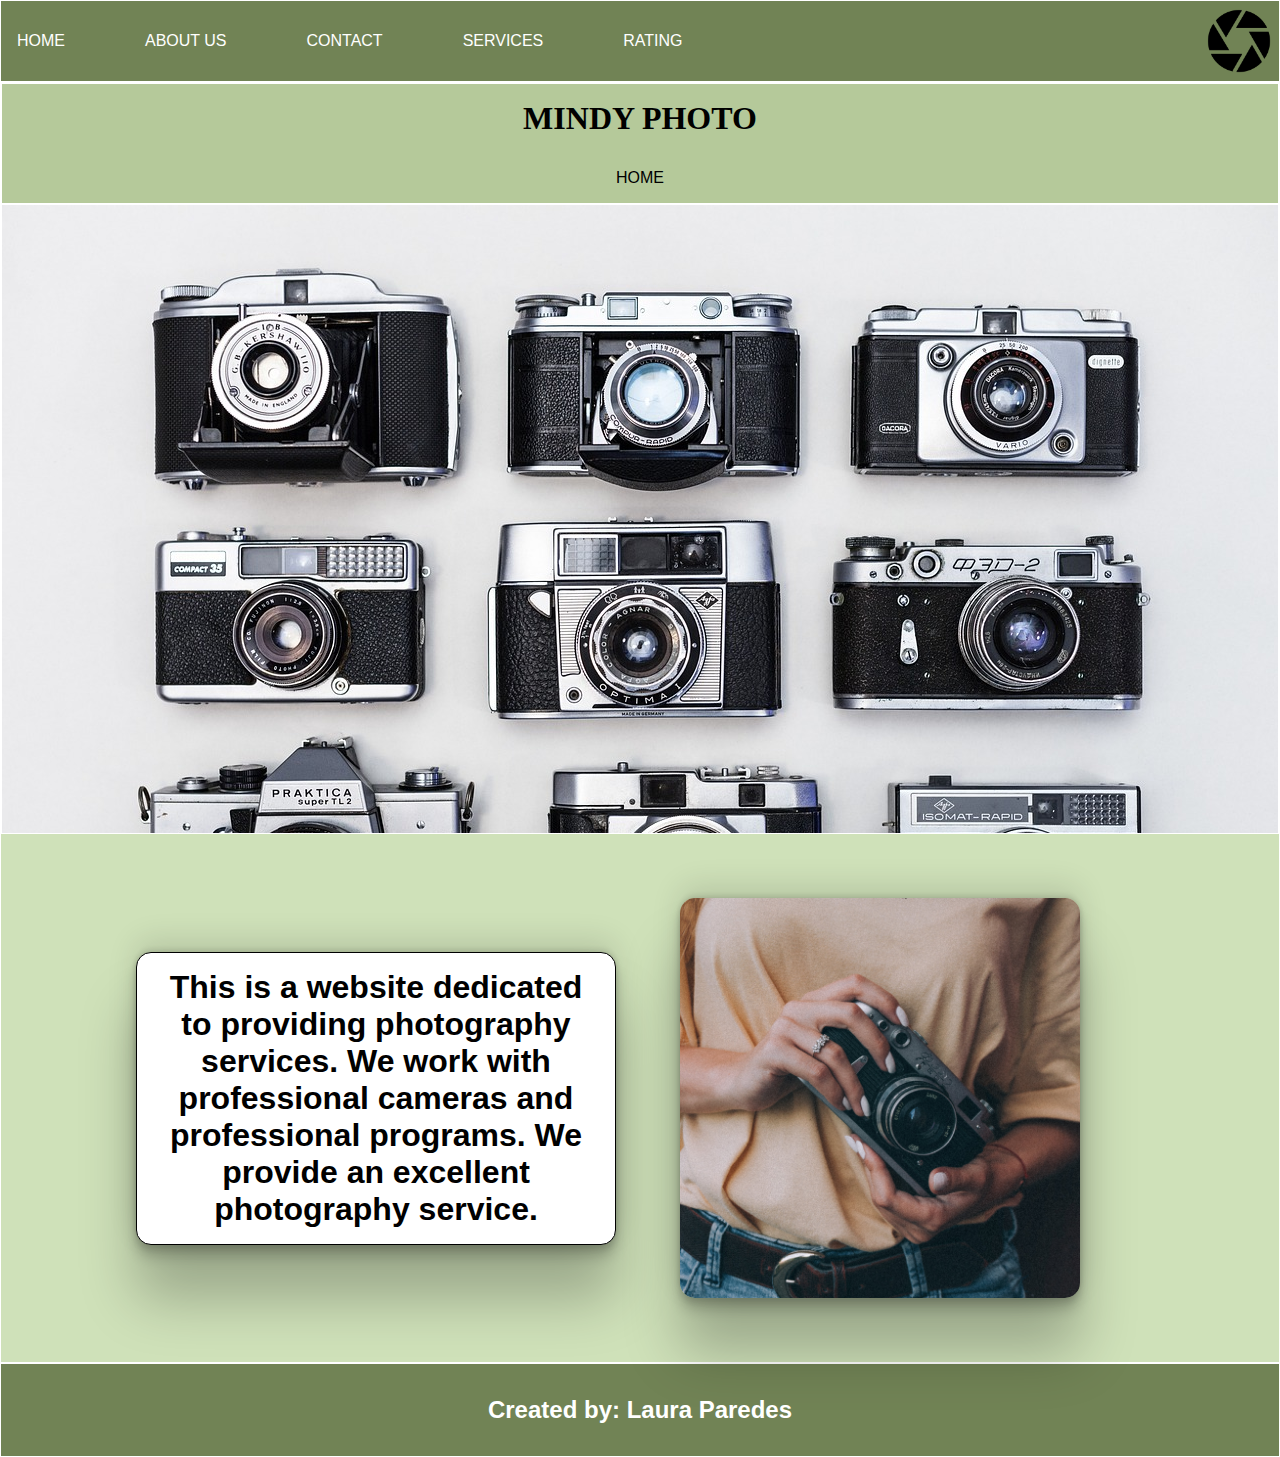
==== index.html @ ec30f6ea "sprint 2" ====
<!DOCTYPE html>
<html lang="en">
<head>
    <meta charset="UTF-8">
    <meta name="viewport" content="width=device-width, initial-scale=1.0">
    <title>Mindy Photo</title>
    <link rel="stylesheet" href="./styleflex.css">
    <link rel="shortcut icon" href="./images/favicon.png" type="image/x-icon">
</head>
<body>
    <header class="head-container">
         <nav class="box-1">
                <a href="#">HOME</a>
                <a href="./pages/aboutus.html">ABOUT US</a>
                <a href="./pages/contact.html">CONTACT</a>
                <a href="./pages/services.html">SERVICES</a> 
                <a href="./pages/rating.html">RATING</a>    
         </nav>
                 <img class="box-2" src="./images/logo.png" alt="logo">
    </header>
    <main class="main">
                 <div class="div-box-3">
                    <h1 class="box-3" >MINDY PHOTO</h1>
                     <p class="subbox-3">HOME</p>
                </div>
                <div id="banner"> </div>
        <div class="main-container">
            <h2 class="text-container">
                This is a website dedicated to providing photography services. We work with professional cameras and professional programs. We provide an excellent photography service.
            </h2>
            <img class="img-container" src="images/image1.jpg" alt="camara">
        </div>
     </main>
<footer class="foot-container" >
        <div >
            <h3 class="foot-text-container">Created by: Laura Paredes</h3>
        </div>
 </footer>
</body>

</html>
---- styleflex.css ----
*{
    margin:0;
    padding:0;
    box-sizing: border-box;
 }
 :root{
    background-color: #CFE1B9;
 }

 .head-container{
    background-color: #718355;
    display:flex;
    flex-direction: row;
    justify-content: space-between;
    align-items: center;
    border:white 1px solid;
 }

 .box-1{
    display: flex;
    flex-direction: row;
    gap:5rem; 
    margin: 1rem;
 }

 .box-1 a:hover{
    transform: scale(1.0);
    background-color: #B5C99A;
 }

 .box-1 a{
    font-family: 'Franklin Gothic Medium', 'Arial Narrow', Arial, sans-serif;
    text-decoration: none;
    color: white;
 }

 .box-2{
    display: flex;
    width: 5rem;
 }

 .main{
    background-color: #CFE1B9;
    display: flex;
    flex-direction: column;
    border:white 1px solid;
    align-items: center;
  
}

.div-box-3{
    background-color: #B5C99A;
    border:white 1px solid;
    width: 100%;
}

 .box-3{
    display: flex;
    width:20rem;
    margin: auto;
    justify-content: center;
   padding:1rem;
   font-size: 2rem;
 }

 .subbox-3{
    display: flex;
    width:10rem;
    margin: auto;
    justify-content: center;
    font-family: 'Franklin Gothic Medium', 'Arial Narrow', Arial, sans-serif;
    padding:1rem;
    font-size: 1rem;
 }

 #banner{
    background-image: url(images/imagebanner.jpg);
    height: 70vh;
    width: 100%;
    border:white 1px solid;
 }

 .main-container{
    display: flex;
    flex-direction: row;
    justify-content: center;
 }

 .text-container{
    display: flex;
    width:30rem;
    margin: auto;
    text-align: center;
    font-family: 'Franklin Gothic Medium', 'Arial Narrow', Arial, sans-serif;
    padding:1rem;
    font-size: 2rem;
    border:black 1px solid;
    background: white;
    box-shadow: rgba(0, 0, 0, 0.25) 0px 54px 55px, rgba(0, 0, 0, 0.12) 0px -12px 30px, rgba(0, 0, 0, 0.12) 0px 4px 6px, rgba(0, 0, 0, 0.17) 0px 12px 13px, rgba(0, 0, 0, 0.09) 0px -3px 5px;
    border-radius: 15px;
}

 .img-container{
    display: flex;
    flex-direction: row;
    object-fit: cover;
    width: 400px;
    height: 400px;
    box-shadow: rgba(0, 0, 0, 0.25) 0px 54px 55px, rgba(0, 0, 0, 0.12) 0px -12px 30px, rgba(0, 0, 0, 0.12) 0px 4px 6px, rgba(0, 0, 0, 0.17) 0px 12px 13px, rgba(0, 0, 0, 0.09) 0px -3px 5px;
   margin:4rem;
   border-radius: 15px;
 }

 .foot-container{
    background-color: #718355;
    justify-content: center;
    width: 100%;
    display:flex;
    border:white 1px solid;
 }

 .foot-text-container{
    display: flex;
    margin: 2rem;
    font-family: 'Franklin Gothic Medium', 'Arial Narrow', Arial, sans-serif;
    color:white;
    font-size: 1.5rem;  
 }

 /*ABOUT US START HERE*/

 .divs{
    display: flex;
    flex-direction: row;
    align-items: center;
    justify-content: space-evenly;
 }

 .au-1{
    display:flex;
    flex-direction: column;
    width:25rem;
    height:25rem;
    object-fit: cover;
    box-shadow: rgba(0, 0, 0, 0.25) 0px 54px 55px, rgba(0, 0, 0, 0.12) 0px -12px 30px, rgba(0, 0, 0, 0.12) 0px 4px 6px, rgba(0, 0, 0, 0.17) 0px 12px 13px, rgba(0, 0, 0, 0.09) 0px -3px 5px;
    border-radius: 5px;
    align-self: center;
    margin: 2rem;
 }

 .au-text{
    display: flex;
    flex-direction: column;
    width: 15rem;
    font-size: 2rem;
    text-align: center;
    align-content: center; 
    border:#718355 1px solid;
    background-color: #718355;
    box-shadow: rgba(0, 0, 0, 0.25) 0px 54px 55px, rgba(0, 0, 0, 0.12) 0px -12px 30px, rgba(0, 0, 0, 0.12) 0px 4px 6px, rgba(0, 0, 0, 0.17) 0px 12px 13px, rgba(0, 0, 0, 0.09) 0px -3px 5px;
    border-radius: 5px;
    padding: 2rem;
 }

 .div-contact{
    display: flex;
    flex-direction: column;
    align-items: center;
    gap: 2rem;
 }
 .img-contact{
    display:flex;
    flex-direction: row;
    width:25rem;
    height:25rem;
    object-fit: cover;
    box-shadow: rgba(0, 0, 0, 0.25) 0px 54px 55px, rgba(0, 0, 0, 0.12) 0px -12px 30px, rgba(0, 0, 0, 0.12) 0px 4px 6px, rgba(0, 0, 0, 0.17) 0px 12px 13px, rgba(0, 0, 0, 0.09) 0px -3px 5px;
    border-radius: 5px;
    justify-self: center;
    margin: 1rem;
    
 }

 .text-contact{
    display:flex;
    flex-direction: row;
    width: 24rem;
    font-size: 2rem;
    text-align:center;
    Font-family: Candara, Calibri, Segoe, Segoe UI, Optima, Arial, sans-serif;
    border:#718355 1px solid;
    background-color: #718355;
    box-shadow: rgba(0, 0, 0, 0.25) 0px 54px 55px, rgba(0, 0, 0, 0.12) 0px -12px 30px, rgba(0, 0, 0, 0.12) 0px 4px 6px, rgba(0, 0, 0, 0.17) 0px 12px 13px, rgba(0, 0, 0, 0.09) 0px -3px 5px;
    border-radius: 5px;
    padding: 2rem;
}

.text-contact-2{
    display:flex;
    flex-direction: row;
    width: 24rem;
    font-size: 2rem;
    text-align:center;
    Font-family: Candara, Calibri, Segoe, Segoe UI, Optima, Arial, sans-serif;
    box-shadow: rgba(0, 0, 0, 0.25) 0px 54px 55px, rgba(0, 0, 0, 0.12) 0px -12px 30px, rgba(0, 0, 0, 0.12) 0px 4px 6px, rgba(0, 0, 0, 0.17) 0px 12px 13px, rgba(0, 0, 0, 0.09) 0px -3px 5px;
    border-radius: 5px;
    padding: 2rem;
    margin: 2rem;
}

.links-contact{
    display: flex;
    flex-direction: row;
    justify-content: space-around;
    width:100%;
    background-color: white;
    padding: 2rem;
    background-color: #B5C99A;
    border:white 1px solid;
    margin-top: 2rem;
}

.links-1{
    display: flex;
    flex-direction: row;
    font-family: 'Franklin Gothic Medium', 'Arial Narrow', Arial, sans-serif;
    text-decoration: none;
    font-size: large;
    color: black;
    margin-right: 15rem;
}

.links-2{
    display: flex;
    flex-direction: row;
    font-family: 'Franklin Gothic Medium', 'Arial Narrow', Arial, sans-serif;
    text-decoration: none;
    font-size: large;
    color: black;
}

/*services titulo*/

.box-services{
   display: flex;
  padding:1rem;
  font-size: 2.5rem;
 align-self: center;
 margin: auto;
 justify-content: center;
}

.subbox-services{
   display: flex;
   width:14rem;
   margin: auto;
   justify-content: center;
   font-family: 'Franklin Gothic Medium', 'Arial Narrow', Arial, sans-serif;
   padding:1rem;
   font-size: 1.2rem;
   text-align: center;
}

table, tr, th, td{
   border: 2px solid black;
   border-collapse: collapse;
   padding:2rem; 
   text-align: center;
   font-family: Cambria, Cochin, Georgia, Times, 'Times New Roman', serif;
}

table{
   width: 50%;
   margin: 4rem;
}

#table-head{
   background-color: #718355;
}

#table-body{
   background-color: white;
}

.divs-ratings{
   border: 1px solid black;
   background-color: white;
   display: flex;
   flex-direction: column;
   width:80%;
   align-items: center;
   margin: 2rem;
}
.div-ratings{
   display: flex;
   flex-wrap: wrap;
   width: 80%;
   margin: 1rem;
}

.img-1-ratings{
   width:18rem;
   object-fit: cover;
   margin: 1rem;
}

.list-img-2{
   display: flex;
   flex-direction: column;
}
.list-ratings{
   font-size: 30px;
   width:24rem;
   height: 12rem;
   margin: 1rem;
   padding: 1.2rem;
}

.list-ratings ol{
   font-size: 25px;
   margin: 0.8rem;
  align-content: center;
}
.img-2-ratings{
   width:16rem;
   margin: 1rem;
   display: flex;
   flex-direction: row;
   justify-content: end;
   align-self: flex-start;

}
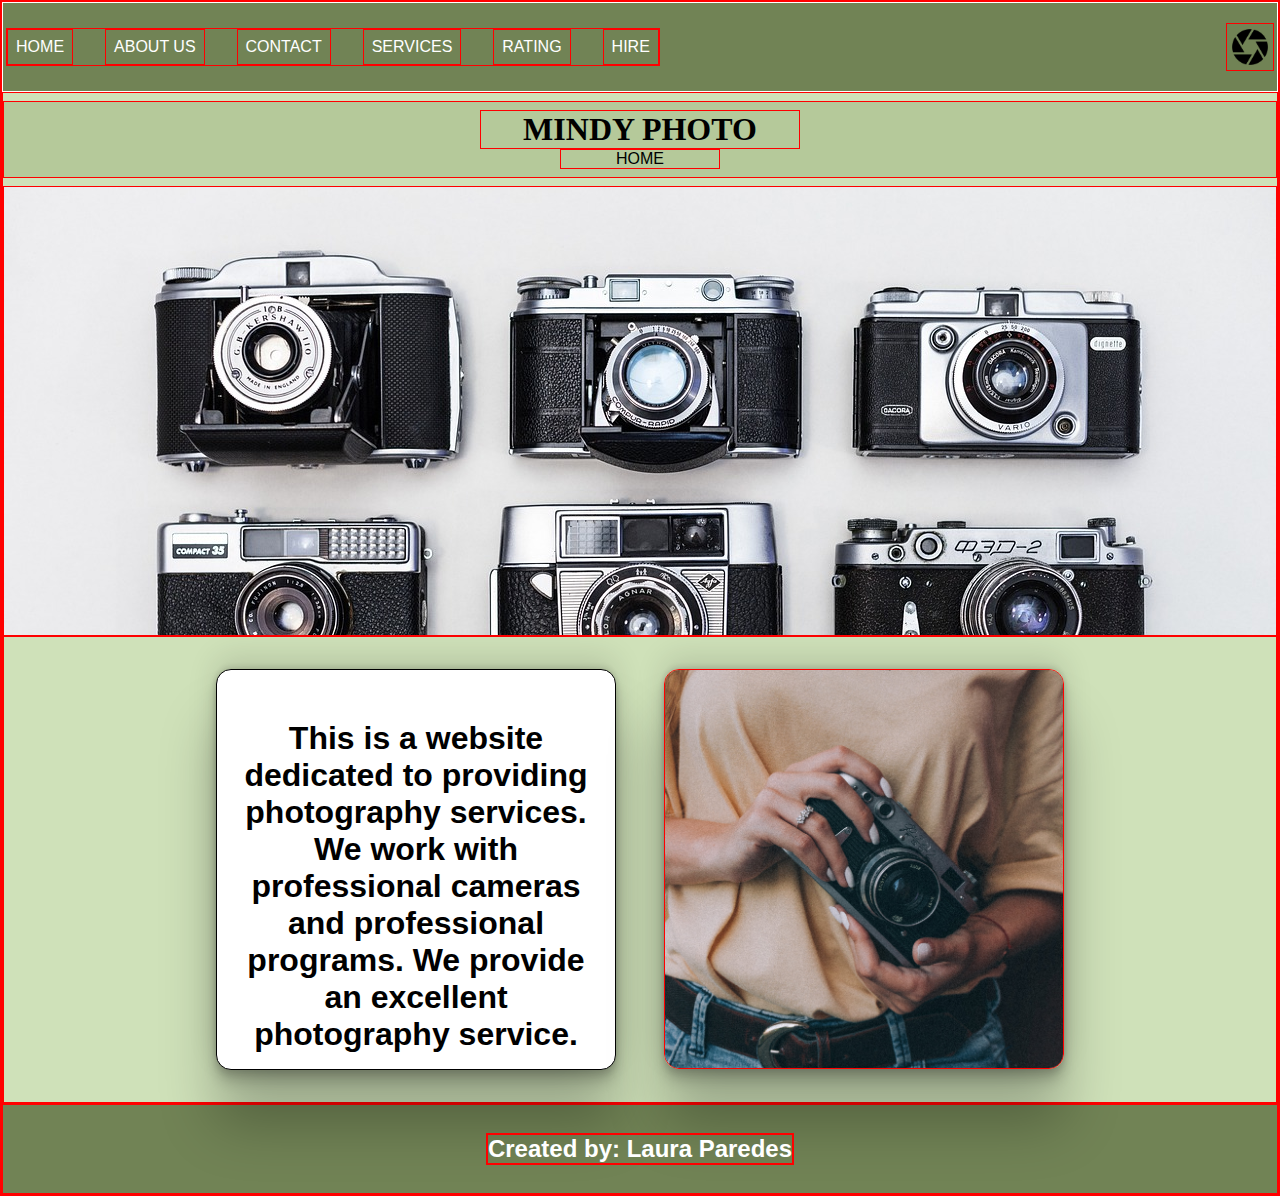
==== commit 45de6521: "hasta aqui voy con el media queries movil" ====
--- a/index.html
+++ b/index.html
@@ -4,8 +4,8 @@
     <meta charset="UTF-8">
     <meta name="viewport" content="width=device-width, initial-scale=1.0">
     <title>Mindy Photo</title>
-    <link rel="stylesheet" href="./styleflex.css">
-    <link rel="shortcut icon" href="./images/favicon.png" type="image/x-icon">
+<link rel="stylesheet" href="./styleflex.css">
+    <link rel="shortcut icon" href="./images/favicon.png" type="image/x-ico    n">
 </head>
 <body>
     <header class="head-container">
@@ -14,7 +14,8 @@
                 <a href="./pages/aboutus.html">ABOUT US</a>
                 <a href="./pages/contact.html">CONTACT</a>
                 <a href="./pages/services.html">SERVICES</a> 
-                <a href="./pages/rating.html">RATING</a>    
+                <a href="./pages/rating.html">RATING</a> 
+                <a href="./pages/hire.html">HIRE</a>   
          </nav>
                  <img class="box-2" src="./images/logo.png" alt="logo">
     </header>
--- a/styleflex.css
+++ b/styleflex.css
@@ -2,6 +2,7 @@
     margin:0;
     padding:0;
     box-sizing: border-box;
+    border: 1px solid red
  }
  :root{
     background-color: #CFE1B9;
@@ -11,16 +12,19 @@
     background-color: #718355;
     display:flex;
     flex-direction: row;
-    justify-content: space-between;
+    justify-content: space-around;
+    gap:35rem;
     align-items: center;
     border:white 1px solid;
+    height: 10vh;
  }
 
  .box-1{
     display: flex;
     flex-direction: row;
-    gap:5rem; 
-    margin: 1rem;
+    gap:2rem; 
+    width: auto;
+    
  }
 
  .box-1 a:hover{
@@ -32,35 +36,39 @@
     font-family: 'Franklin Gothic Medium', 'Arial Narrow', Arial, sans-serif;
     text-decoration: none;
     color: white;
+      padding:.5rem;
  }
 
  .box-2{
     display: flex;
-    width: 5rem;
+    width: 3rem;
  }
 
  .main{
     background-color: #CFE1B9;
     display: flex;
     flex-direction: column;
-    border:white 1px solid;
     align-items: center;
+    min-height: 80vh;
   
 }
 
 .div-box-3{
+   display: flex;
+   flex-direction: column;
+   align-items: center;
     background-color: #B5C99A;
-    border:white 1px solid;
     width: 100%;
+    margin: .5rem;
+    padding:.5rem;
 }
 
  .box-3{
     display: flex;
     width:20rem;
-    margin: auto;
     justify-content: center;
-   padding:1rem;
    font-size: 2rem;
+   font-family: Georgia, 'Times New Roman', Times, serif;
  }
 
  .subbox-3{
@@ -69,27 +77,29 @@
     margin: auto;
     justify-content: center;
     font-family: 'Franklin Gothic Medium', 'Arial Narrow', Arial, sans-serif;
-    padding:1rem;
     font-size: 1rem;
+    text-align: center;
  }
 
  #banner{
     background-image: url(images/imagebanner.jpg);
-    height: 70vh;
+    height: 50vh;
     width: 100%;
-    border:white 1px solid;
+
  }
 
  .main-container{
     display: flex;
     flex-direction: row;
+    width: 100%;
     justify-content: center;
+    gap: 3rem;
+    padding: 2rem;
  }
 
  .text-container{
     display: flex;
-    width:30rem;
-    margin: auto;
+    width:25rem;
     text-align: center;
     font-family: 'Franklin Gothic Medium', 'Arial Narrow', Arial, sans-serif;
     padding:1rem;
@@ -98,6 +108,7 @@
     background: white;
     box-shadow: rgba(0, 0, 0, 0.25) 0px 54px 55px, rgba(0, 0, 0, 0.12) 0px -12px 30px, rgba(0, 0, 0, 0.12) 0px 4px 6px, rgba(0, 0, 0, 0.17) 0px 12px 13px, rgba(0, 0, 0, 0.09) 0px -3px 5px;
     border-radius: 15px;
+    padding-top: 50px;
 }
 
  .img-container{
@@ -107,21 +118,20 @@
     width: 400px;
     height: 400px;
     box-shadow: rgba(0, 0, 0, 0.25) 0px 54px 55px, rgba(0, 0, 0, 0.12) 0px -12px 30px, rgba(0, 0, 0, 0.12) 0px 4px 6px, rgba(0, 0, 0, 0.17) 0px 12px 13px, rgba(0, 0, 0, 0.09) 0px -3px 5px;
-   margin:4rem;
    border-radius: 15px;
  }
 
  .foot-container{
-    background-color: #718355;
-    justify-content: center;
-    width: 100%;
-    display:flex;
-    border:white 1px solid;
+   display: flex;
+   flex-direction: row;
+   justify-content: center;
+   align-items: center;
+   background-color: #718355;
+    height: 10vh;
  }
 
  .foot-text-container{
     display: flex;
-    margin: 2rem;
     font-family: 'Franklin Gothic Medium', 'Arial Narrow', Arial, sans-serif;
     color:white;
     font-size: 1.5rem;  
@@ -167,6 +177,7 @@
     flex-direction: column;
     align-items: center;
     gap: 2rem;
+    margin: 2rem;
  }
  .img-contact{
     display:flex;
@@ -177,7 +188,6 @@
     box-shadow: rgba(0, 0, 0, 0.25) 0px 54px 55px, rgba(0, 0, 0, 0.12) 0px -12px 30px, rgba(0, 0, 0, 0.12) 0px 4px 6px, rgba(0, 0, 0, 0.17) 0px 12px 13px, rgba(0, 0, 0, 0.09) 0px -3px 5px;
     border-radius: 5px;
     justify-self: center;
-    margin: 1rem;
     
  }
 
@@ -195,29 +205,16 @@
     padding: 2rem;
 }
 
-.text-contact-2{
-    display:flex;
-    flex-direction: row;
-    width: 24rem;
-    font-size: 2rem;
-    text-align:center;
-    Font-family: Candara, Calibri, Segoe, Segoe UI, Optima, Arial, sans-serif;
-    box-shadow: rgba(0, 0, 0, 0.25) 0px 54px 55px, rgba(0, 0, 0, 0.12) 0px -12px 30px, rgba(0, 0, 0, 0.12) 0px 4px 6px, rgba(0, 0, 0, 0.17) 0px 12px 13px, rgba(0, 0, 0, 0.09) 0px -3px 5px;
-    border-radius: 5px;
-    padding: 2rem;
-    margin: 2rem;
-}
+
 
 .links-contact{
     display: flex;
     flex-direction: row;
-    justify-content: space-around;
+    justify-content: space-between;
     width:100%;
-    background-color: white;
-    padding: 2rem;
+    padding: 1rem;
     background-color: #B5C99A;
-    border:white 1px solid;
-    margin-top: 2rem;
+    
 }
 
 .links-1{
@@ -243,21 +240,17 @@
 
 .box-services{
    display: flex;
-  padding:1rem;
-  font-size: 2.5rem;
+  font-size: 2rem;
  align-self: center;
- margin: auto;
  justify-content: center;
 }
 
 .subbox-services{
    display: flex;
-   width:14rem;
-   margin: auto;
+   width:20rem;
    justify-content: center;
    font-family: 'Franklin Gothic Medium', 'Arial Narrow', Arial, sans-serif;
-   padding:1rem;
-   font-size: 1.2rem;
+   font-size: 1rem;
    text-align: center;
 }
 
@@ -289,44 +282,211 @@
    flex-direction: column;
    width:80%;
    align-items: center;
-   margin: 2rem;
+   margin: 1rem;
 }
 .div-ratings{
    display: flex;
-   flex-wrap: wrap;
-   width: 80%;
-   margin: 1rem;
+   flex-direction: row;
+   justify-content: space-around;
+   width: 70%;
+  
 }
 
 .img-1-ratings{
-   width:18rem;
+   width:21rem;
    object-fit: cover;
-   margin: 1rem;
 }
 
 .list-img-2{
    display: flex;
    flex-direction: column;
-}
+   align-items: center;
+   justify-content: flex-end;
+   gap:1rem;
+  
+}
+
 .list-ratings{
-   font-size: 30px;
-   width:24rem;
-   height: 12rem;
-   margin: 1rem;
-   padding: 1.2rem;
-}
-
-.list-ratings ol{
    font-size: 25px;
-   margin: 0.8rem;
-  align-content: center;
-}
+  
+}
+
 .img-2-ratings{
    width:16rem;
+   object-fit: cover;
+  
+  
+}
+
+/*forms start here*/
+
+#form{
+   display: flex;
+   flex-direction: column;
+   flex-wrap: wrap;
+   border: 1px solid black;
+   width: 25rem;
+   margin: 2rem;
+   padding: 2rem;
+   background-color: black;
+   color: white;
+   font-family: 'Gill Sans', 'Gill Sans MT', Calibri, 'Trebuchet MS', sans-serif;
+}
+
+#map{
+   display: flex;
+   flex-direction: column;
+   border: 2px solid black;
    margin: 1rem;
-   display: flex;
-   flex-direction: row;
-   justify-content: end;
-   align-self: flex-start;
-
+   padding: 1rem;
+   align-items: center;
+   gap: 1rem;
+   
+}
+
+#map h2{
+   font-family: 'Gill Sans', 'Gill Sans MT', Calibri, 'Trebuchet MS', sans-serif;
+   border:2px solid black;
+   font-size: 30px;
+   margin-top: 7rem;
+   padding: 1rem;
+   color:white;
+}
+
+#hire-box{
+   display: flex;
+   background-color: black;
+   border-radius: 5px;
+   margin: 2rem;
+}
+
+.send{
+   width: 3rem;
+   margin-left: 3rem;
+}
+
+.pay{
+   display: flex;
+   flex-direction: column;
+   border: 2px solid black;
+}
+
+.submit{
+   border: 1px solid black;
+}
+
+@media only screen and (min-width:320px) and (max-width:767px){
+   .head-container{
+   flex-direction: column-reverse;
+    border:white 1px solid;
+    gap:0rem;
+    width: 100%;
+    min-height: 10vh;
+ }
+ .head-container:hover{
+      transform: scale(1.0);
+      padding:0;
+ }
+ .box-1{
+   flex-direction: column;
+   gap:0;
+   padding:0;
+   max-height: 10vh;
+   gap:1px;
+ }
+
+ .box-1 a{
+   font-family: 'Franklin Gothic Medium', 'Arial Narrow', Arial, sans-serif;
+   text-decoration: none;
+   color: white;
+   font-size: 6px;
+   text-align: center;
+   padding:0;
+ }
+
+ .box-2{
+    display: flex;
+    flex-direction: column;
+    width: 1rem;
+ }
+ #banner{
+   background-image: url(images/imagebanner.jpg);
+   background-position: center;
+   height: 29vh;
+   width: 100%;
+}
+.div-box-3{
+   margin:0;
+}
+.box-3{
+   width:10rem;
+   font-size: 15px;
+}
+.main-container{
+   flex-direction: column-reverse;
+   align-items: center;
+}
+.img-container{
+   width: 200px;
+   height: 200px;
+}
+.text-container{
+   font-size: 20px;
+   width:auto;
+   padding-top:1rem;
+}
+.foot-text-container{
+   font-size: 15px;
+}
+/*about us*/
+ .divs{
+   flex-direction: column;
+   padding:.5rem;
+ }
+
+ .au-1{
+   width: 18rem;
+   height: 27rem;
+   object-fit: contain;
+ }
+
+ .au-text{
+font-size: 20px;
+width:18rem;
+padding:10px;
+ }
+/*contact*/
+.subbox-3{
+   width:auto;
+   font-size: 10px;
+}
+.div-contact{
+   margin:.5rem;
+   gap:.5rem;
+}
+.img-contact{
+   width: 18rem;
+   height: 12rem;
+   object-fit: contain;
+}
+.text-contact{
+   width:auto;
+   font-size: 20px;
+   padding: .5rem;
+}
+.div-contact>h3{
+   width:auto;
+   font-size: 15px;
+   padding: .5rem;
+}
+.links-contact{
+   flex-direction: column;
+   align-items: center;
+   gap:.5rem;
+   font-size: small;
+   margin-top: 2rem;
+}
+.links-1{
+   margin-right: 0rem;
+}
 }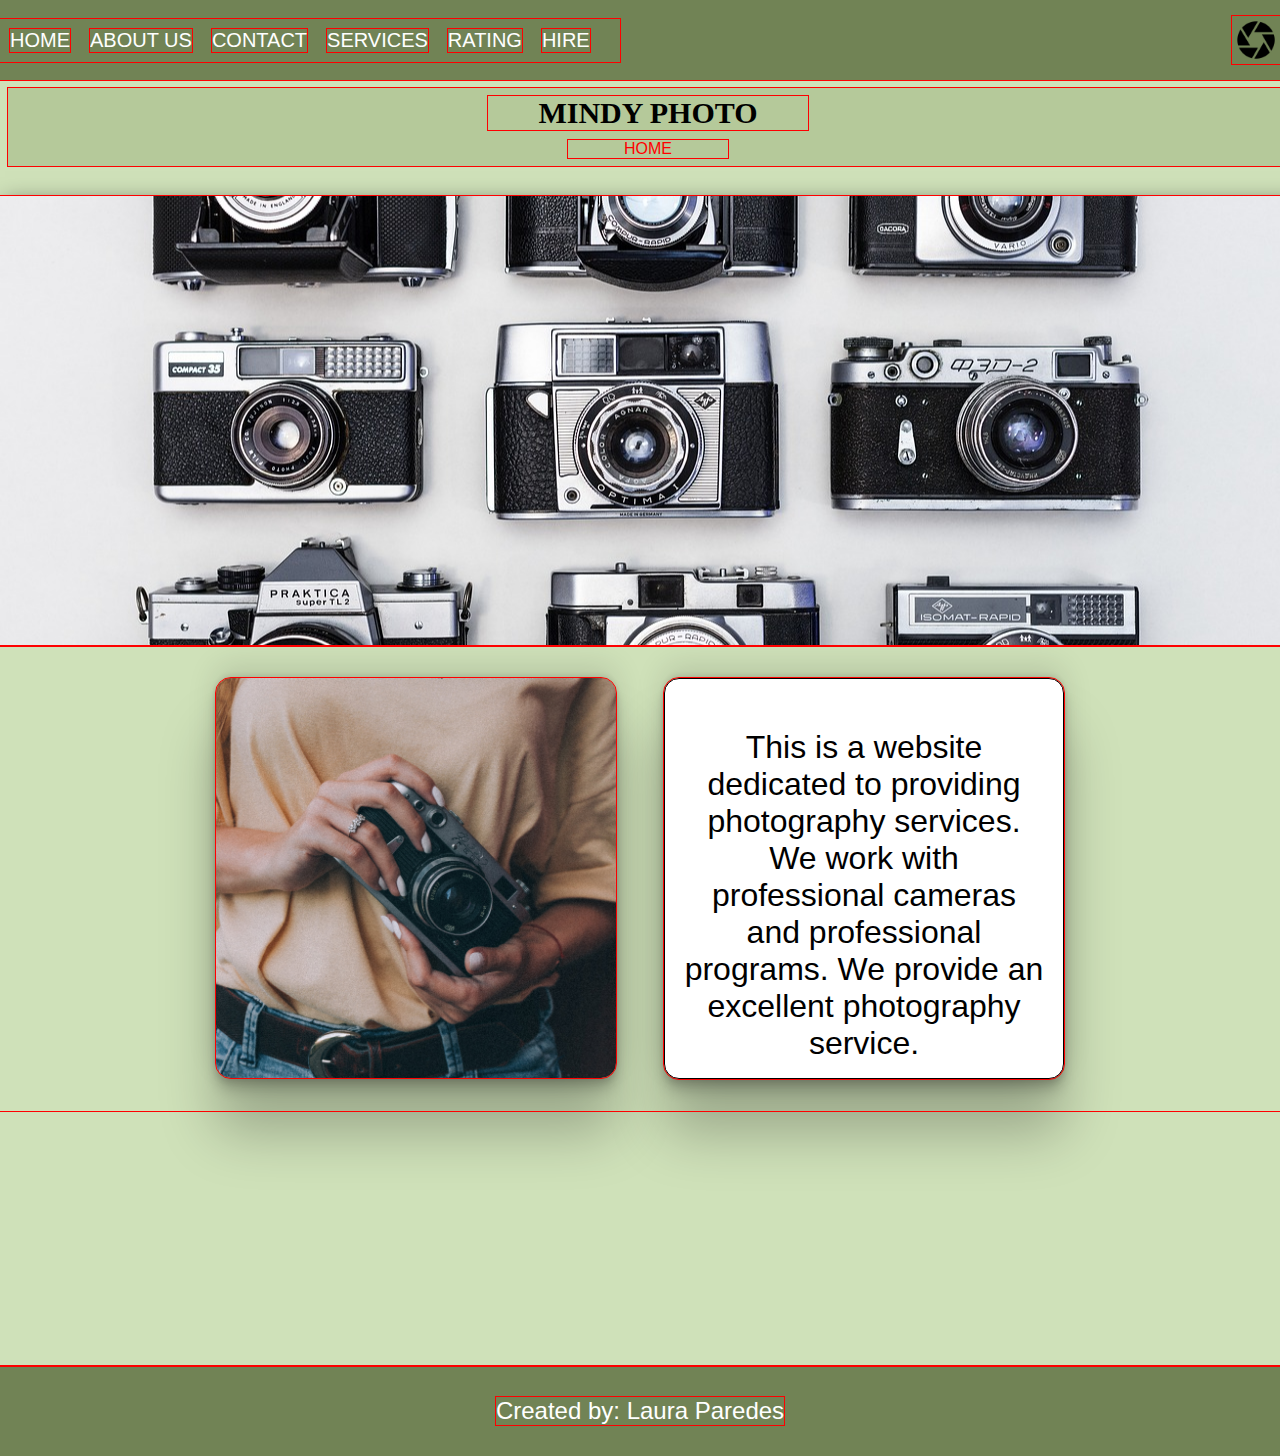
==== commit 2b41f9b0: "index looks good" ====
--- a/index.html
+++ b/index.html
@@ -5,38 +5,33 @@
     <meta name="viewport" content="width=device-width, initial-scale=1.0">
     <title>Mindy Photo</title>
 <link rel="stylesheet" href="./styleflex.css">
-    <link rel="shortcut icon" href="./images/favicon.png" type="image/x-ico    n">
+    <link rel="shortcut icon" href="./images/favicon.png" type="image/x-ico">
 </head>
 <body>
-    <header class="head-container">
-         <nav class="box-1">
-                <a href="#">HOME</a>
-                <a href="./pages/aboutus.html">ABOUT US</a>
-                <a href="./pages/contact.html">CONTACT</a>
-                <a href="./pages/services.html">SERVICES</a> 
-                <a href="./pages/rating.html">RATING</a> 
-                <a href="./pages/hire.html">HIRE</a>   
-         </nav>
-                 <img class="box-2" src="./images/logo.png" alt="logo">
-    </header>
-    <main class="main">
-                 <div class="div-box-3">
-                    <h1 class="box-3" >MINDY PHOTO</h1>
-                     <p class="subbox-3">HOME</p>
-                </div>
-                <div id="banner"> </div>
+    <header class="main-header"> 
+        <img class="header-img" src="./images/logo.png" alt="log">
+        <nav > 
+            <a href="#">HOME</a>
+            <a href="./pages/aboutus.html">ABOUT US</a>
+            <a href="./pages/contact.html">CONTACT</a>
+            <a href="./pages/services.html">SERVICES</a>
+            <a href="./pages/rating.html">RATING</a>
+            <a href="./pages/hire.html">HIRE</a>
+        </nav>
+        </header>
+    <section class="div-box-3">
+        <h1 class="box-3" >MINDY PHOTO</h1>
+         <p class="subbox-3">HOME</p>
+    </section>
+         <div id="banner"> </div>
+    <main>        
         <div class="main-container">
-            <h2 class="text-container">
-                This is a website dedicated to providing photography services. We work with professional cameras and professional programs. We provide an excellent photography service.
-            </h2>
             <img class="img-container" src="images/image1.jpg" alt="camara">
+            <p class="text-container">This is a website dedicated to providing photography services. We work with professional cameras and professional programs. We provide an excellent photography service.</p>
         </div>
      </main>
-<footer class="foot-container" >
-        <div >
-            <h3 class="foot-text-container">Created by: Laura Paredes</h3>
-        </div>
- </footer>
+<footer>
+        <p class="footer-text">Created by: Laura Paredes</p>
+</footer>
 </body>
-
 </html>--- a/styleflex.css
+++ b/styleflex.css
@@ -2,29 +2,72 @@
     margin:0;
     padding:0;
     box-sizing: border-box;
-    border: 1px solid red
- }
+    outline: 1px solid red;
+ }
+
  :root{
     background-color: #CFE1B9;
  }
-
- .head-container{
+ 
+ header{
     background-color: #718355;
-    display:flex;
-    flex-direction: row;
-    justify-content: space-around;
-    gap:35rem;
-    align-items: center;
-    border:white 1px solid;
-    height: 10vh;
- }
-
- .box-1{
-    display: flex;
-    flex-direction: row;
-    gap:2rem; 
-    width: auto;
-    
+    display: flex;
+      flex-direction: row-reverse ;
+      justify-content: space-between;
+      min-height: 5rem;
+      align-items: center;
+ }
+nav{
+   
+   width: auto;
+   height: 120%;
+   padding:10px;
+   text-align: left;
+   padding-top: 10px;
+   display: flex;
+   justify-content: center;
+   justify-content: space-between;
+   
+}
+
+a{
+   color: white;
+   font-family: 'Franklin Gothic Medium', 'Arial Narrow', Arial, sans-serif;
+   text-decoration: none;
+   margin-right:20px;
+   font-size: 20px;
+}
+.header-img { 
+   width: 3rem;
+   height: 3rem;
+}
+
+ .div-box-3{
+   text-align:center;
+   margin:30px;
+   margin-top:30px;
+ }
+
+ .div-box-3 h1{
+   font-size:30px;
+   margin-bottom:10px;
+   text-transform:uppercase;
+ }
+
+ .subbox-3{
+   font-size: 20px;
+   display: inline;
+   color:red;
+ }
+ #banner{
+   width: 100%;
+  padding: 90px 50px;
+  background-image: url(./images/imagebanner.jpg);
+  background-position: center;
+  background-repeat: no-repeat;
+  background-size: cover;
+  margin-top: 30px;
+  box-shadow: 15px 15px 20px 10px rgba(0, 0, 0, 0.5);
  }
 
  .box-1 a:hover{
@@ -44,7 +87,7 @@
     width: 3rem;
  }
 
- .main{
+ main{
     background-color: #CFE1B9;
     display: flex;
     flex-direction: column;
@@ -121,7 +164,7 @@
    border-radius: 15px;
  }
 
- .foot-container{
+ footer{
    display: flex;
    flex-direction: row;
    justify-content: center;
@@ -130,7 +173,7 @@
     height: 10vh;
  }
 
- .foot-text-container{
+ .footer-text{
     display: flex;
     font-family: 'Franklin Gothic Medium', 'Arial Narrow', Arial, sans-serif;
     color:white;
@@ -238,6 +281,7 @@
 
 /*services titulo*/
 
+
 .box-services{
    display: flex;
   font-size: 2rem;
@@ -319,6 +363,7 @@
 }
 
 /*forms start here*/
+
 
 #form{
    display: flex;
@@ -375,118 +420,122 @@
    border: 1px solid black;
 }
 
-@media only screen and (min-width:320px) and (max-width:767px){
-   .head-container{
-   flex-direction: column-reverse;
-    border:white 1px solid;
-    gap:0rem;
-    width: 100%;
-    min-height: 10vh;
- }
- .head-container:hover{
-      transform: scale(1.0);
+@media only screen and (min-width:320px) and (max-width:1023px) {
+   header{
+      flex-direction: column-reverse;
+      min-height: 10vh;
+   }
+   header:hover{
+         transform: scale(1.0);
+         padding:0;
+   }
+   nav{
+      flex-direction: column;
+      gap:0;
       padding:0;
- }
- .box-1{
-   flex-direction: column;
-   gap:0;
-   padding:0;
-   max-height: 10vh;
-   gap:1px;
- }
-
- .box-1 a{
-   font-family: 'Franklin Gothic Medium', 'Arial Narrow', Arial, sans-serif;
-   text-decoration: none;
-   color: white;
-   font-size: 6px;
-   text-align: center;
-   padding:0;
- }
-
- .box-2{
-    display: flex;
-    flex-direction: column;
-    width: 1rem;
- }
- #banner{
-   background-image: url(images/imagebanner.jpg);
-   background-position: center;
-   height: 29vh;
-   width: 100%;
-}
-.div-box-3{
-   margin:0;
-}
-.box-3{
-   width:10rem;
-   font-size: 15px;
-}
-.main-container{
-   flex-direction: column-reverse;
-   align-items: center;
-}
-.img-container{
-   width: 200px;
-   height: 200px;
-}
-.text-container{
+      gap:1px;
+   }
+
+   a{
+      font-family: 'Franklin Gothic Medium', 'Arial Narrow', Arial, sans-serif;
+      text-decoration: none;
+      color: white;
+      font-size: 3vw;
+      text-align: center;
+      padding:0;
+      margin: 0px;
+   }
+
+   .header-img{
+      flex-direction: column-reverse;
+      margin-right:0px;
+      max-width:30px;
+      max-height: 30px;
+   }
+   #banner{
+      background-image: url(images/imagebanner.jpg);
+      background-position: center;
+      height: 29vh;
+      width: 100%;
+   }
+   .div-box-3{
+      margin:0;
+   }
+   .box-3{
+      font-size: 15px;
+   }
+   .main-container{
+      flex-direction: column;
+      align-items: center;
+   }
+   .main-header {
+      flex-direction: column;
+      align-items: center;      
+   }
+   .img-container{
+      width: 200px;
+      height: 200px;
+   }
+   .text-container{
+      font-size: 20px;
+      width:auto;
+      padding-top:1rem;
+   }
+   .foot-text-container{
+      font-size: 15px;
+   }
+   /*about us*/
+
+   .divs{
+      flex-direction: column;
+      padding:.5rem;
+   }
+
+   .au-1{
+      width: 18rem;
+      height: 27rem;
+      object-fit: contain;
+   }
+
+   .au-text{
    font-size: 20px;
-   width:auto;
-   padding-top:1rem;
-}
-.foot-text-container{
-   font-size: 15px;
-}
-/*about us*/
- .divs{
-   flex-direction: column;
-   padding:.5rem;
- }
-
- .au-1{
-   width: 18rem;
-   height: 27rem;
-   object-fit: contain;
- }
-
- .au-text{
-font-size: 20px;
-width:18rem;
-padding:10px;
- }
-/*contact*/
-.subbox-3{
-   width:auto;
-   font-size: 10px;
-}
-.div-contact{
-   margin:.5rem;
-   gap:.5rem;
-}
-.img-contact{
-   width: 18rem;
-   height: 12rem;
-   object-fit: contain;
-}
-.text-contact{
-   width:auto;
-   font-size: 20px;
-   padding: .5rem;
-}
-.div-contact>h3{
-   width:auto;
-   font-size: 15px;
-   padding: .5rem;
-}
-.links-contact{
-   flex-direction: column;
-   align-items: center;
-   gap:.5rem;
-   font-size: small;
-   margin-top: 2rem;
-}
-.links-1{
-   margin-right: 0rem;
-}
-}+   width:18rem;
+   padding:10px;
+   }
+   /*contact*/ 
+
+   .subbox-3{
+      width:auto;
+      font-size: 10px;
+   }
+   .div-contact{
+      margin:.5rem;
+      gap:.5rem;
+   }
+   .img-contact{
+      width: 18rem;
+      height: 12rem;
+      object-fit: contain;
+   }
+   .text-contact{
+      width:auto;
+      font-size: 20px;
+      padding: .5rem;
+   }
+   .div-contact > h3{
+      width:auto;
+      font-size: 15px;
+      padding: .5rem;
+   }
+   .links-contact{
+      flex-direction: column;
+      align-items: center;
+      gap:.5rem;
+      font-size: small;
+      margin-top: 2rem;
+   }
+   .links-1{
+      margin-right: 0rem;
+   }
+}
+
